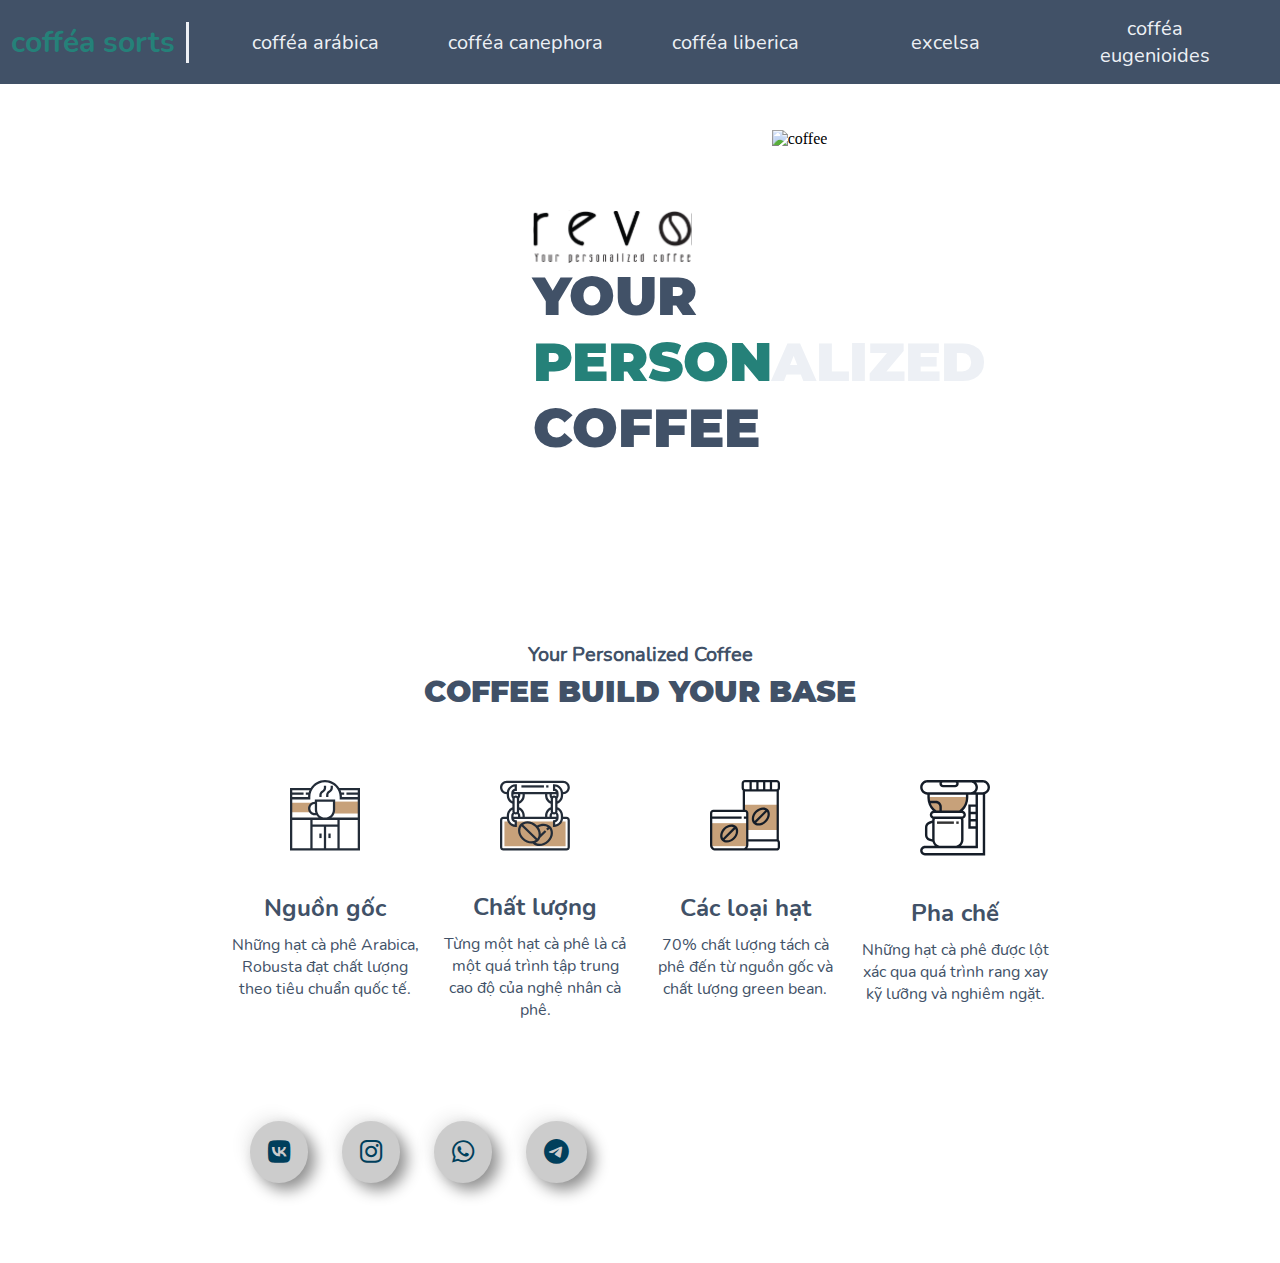
==== index.html @ 63c07d0e "1" ====
<!DOCTYPE html>
<html lang="en">
  <head>
    <meta charset="UTF-8" />
    <meta http-equiv="X-UA-Compatible" content="IE=edge" />
    <meta name="viewport" content="width=device-width, initial-scale=1, maximum-scale=1,user-scalable=0" />
    <link rel="stylesheet" href="./fonts/icon-fonts/all.css" />
    <link rel="stylesheet" href="./style.css" />

    <title>Cofee shop</title>
  </head>
  <body>
    <header>
      <div class="header">
        <h2 class="header-title">cofféa sorts</h2>
        <ul class="header__menu">
          <li class="header__menu-list">cofféa arábica</li>
          <li class="header__menu-list">cofféa canephora</li>
          <li class="header__menu-list">cofféa liberica</li>
          <li class="header__menu-list">excelsa</li>
          <li class="header__menu-list">cofféa eugenioides</li>
        </ul>
      </div>
    </header>
    <div class="bgr-img">
      <div class="block">
        <section class="section-heder">
          <div class="decoration-title">
            <img calss="decoration-title__logo" src="./src/image/revo_logo.svg" alt="Логотип" />
            <div class="decoration-title__text">
              <span class="decoration-title__text-blue">YOUR</span>
              <span class="decoration-title__text-brown">PERSON<span class="decoration-text">ALIZED</span></span>
              <span class="decoration-title__text-blue">COFFEE</span>
            </div>
          </div>
          <div class="wrap">
            <div class="decoration-image">
              <img class="decoration-image-u" src="./src/image/coffee.jpg" alt="coffee" />
            </div>
          </div>
        </section>
        <main>
          <h3>Your Personalized Coffee</h3>
          <h1>COFFEE BUILD YOUR BASE</h1>
          <section class="info-content">
            <div class="info-content__card">
              <img class="info-content__img" src="./src/image/IC1.svg" alt="" />
              <h4 class="info-content__title">Nguồn gốc</h4>
              <p class="info-content__title-text">Những hạt cà phê Arabica, Robusta đạt chất lượng theo tiêu chuẩn quốc tế.</p>
            </div>
            <div class="info-content__card">
              <img class="info-content__img" src="./src/image/IC2.svg" alt="" />
              <h4 class="info-content__title">Chất lượng</h4>
              <p class="info-content__title-text">Từng một hạt cà phê là cả một quá trình tập trung cao độ của nghệ nhân cà phê.</p>
            </div>
            <div class="info-content__card">
              <img class="info-content__img" src="./src/image/IC3.svg" alt="" />
              <h4 class="info-content__title">Các loại hạt</h4>
              <p class="info-content__title-text">70% chất lượng tách cà phê đến từ nguồn gốc và chất lượng green bean.</p>
            </div>
            <div class="info-content__card">
              <img class="info-content__img" src="./src/image/IC4.svg" alt="" />
              <h4 class="info-content__title">Pha chế</h4>
              <p class="info-content__title-text">Những hạt cà phê được lột xác qua quá trình rang xay kỹ lưỡng và nghiêm ngặt.</p>
            </div>
          </section>
        </main>
        <footer>
          <div class="icons">
            <a onclick="openUrl('https://www.vk.com')"><i class="fab fa-vk"></i></a>
            <a onclick="openUrl('https://www.instagram.com')"><i class="fab fa-instagram"></i></a>
            <a onclick="openUrl('https://www.whatsapp.com')"><i class="fab fa-whatsapp"></i></a>
            <a onclick="openUrl('https://t.me')"><i class="fab fa-telegram-plane"></i></a>
          </div>
        </footer>
        <script src="./main.js"></script>
      </div>
    </div>
  </body>
</html>
---- style.css ----
@font-face {
  font-family: "Font-Awesome";
  src: url(./fonts/icon-fonts/fa-brands-400.ttf);
}

@font-face {
  font-family: "Font-Awesome";
  src: url(./fonts/icon-fonts/fa-brands-400.woff2);
}

@font-face {
  font-family: "Montserrat-Bold";
  src: url(./fonts/Montserrat-Bold.woff) format("woff");
  font-weight: bold;
  font-style: bold;
}

@font-face {
  font-family: "Montserrat-Black";
  src: url(./fonts/Montserrat-Black.woff) format("woff");
  font-weight: bold;
  font-style: bold;
}

@font-face {
  font-family: "Nunito-Bold";
  src: url(./fonts/Nunito-Bold.woff) format("woff");
  font-weight: bold;
  font-style: bold;
}

@font-face {
  font-family: "Nunito-Regular";
  src: url(./fonts/Nunito-Regular.woff) format("woff");
  font-weight: normal;
  font-style: normal;
}

@font-face {
  font-family: "Nunito-LightItalic";
  src: url(./fonts/Nunito-LightItalic.woff) format("woff");
  font-weight: normal;
  font-style: italic;
}

@font-face {
  font-family: "Nunito-SemiBold";
  src: url(./fonts/Nunito-SemiBold.woff) format("woff");
  font-weight: bold;
  font-style: bold;
}

body {
  box-sizing: border-box;
  padding: 0;
  margin: 0;
  display: flex;
  flex-direction: column;
  background-color: #ffffff;
}

.section-heder {
  display: flex;
  justify-content: center;
}

.wrap {
  display: flex;
  flex-direction: row-reverse;
  align-items: flex-start;
}

header {
  /* min-width: 260px; */
  /* min-height: 100vh; */
  background-color: #415167;
  /* display: flex; */
  /* justify-content: flex-start; */
  align-items: center;
  /* padding-left: 40px; */
  /* position: fixed; */
  /* opacity: 0.4; */
  position: fixed;
  z-index: 11;
  min-width: 100%;
}

.header {
  display: flex;
  justify-content: space-between;
  align-items: center;
  padding: 0 20px 0 0;
}

.header-title {
  font-family: "Nunito-Bold";
  font-size: 30px;
  color: #258179;
  max-width: 190px;
  margin: 0;
  padding: 0 11px 0 11px;
  border-right: 3px solid #edf0f5;
}

.header__menu {
  margin: 0;
  padding: 0;
  display: flex;
  /* flex-direction: column; */
  justify-content: space-around;
  align-items: center;
  flex-grow: 0.7;
}

.header__menu-list {
  font-family: "Nunito-Regular";
  font-size: 20px;
  color: #edf0f5;
  list-style: none;
  padding: 15px 15px;
  cursor: pointer;
  transition-duration: 0.7s;
  width: 170px;
  text-align: center;

  /* min-width: 70px; */
}

.header__menu-list:hover {
  color: #258179;
  transition-duration: 0.7s;
}

.decoration-image {
  display: flex;
  justify-content: flex-end;
  align-items: flex-start;
  /* margin-right: 300px; */
}

.decoration-image-u {
  max-width: 100%;
  max-height: 90%;
  z-index: 1;
}

.decoration-title {
  font-family: "Montserrat-Black";
  font-size: 54px;
  padding: 80px;
  display: flex;
  flex-direction: column;
  justify-content: space-between;
  z-index: 10;
}

.decoration-title__text {
  display: flex;
  flex-direction: column;
  width: 1px;
  padding-right: 158px;
}

.decoration-title__text-blue {
  z-index: 10;
  color: #415167;
}

.decoration-title__text-brown {
  color: #258179;
  z-index: 10;
}

.decoration-text {
  color: #edf0f5;
}

/* main {
  margin-right: 300px;
} */

h3 {
  font-family: "Nunito-Regular";
  font-size: 20px;
  color: #415167;
  margin: 100px 0 0 0;
  text-align: center;
}

h1 {
  font-family: "Montserrat-Black";
  font-size: 30px;
  color: #415167;
  margin: 5px 0;
  text-align: center;
}

.info-content {
  display: flex;
  justify-content: space-evenly;
  margin-top: 70px;
}

.info-content__card {
  display: flex;
  flex-direction: column;
  align-items: center;
}

.info-content__img {
  max-width: 70px;
}

.info-content__title {
  font-family: "Nunito-Bold";
  font-size: 24px;
  padding: 40px 10px 10px 10px;
  margin: 0;
  color: #415167;
}

.info-content__title-text {
  font-family: "Nunito-Regular";
  font-size: 16px;
  text-align: center;
  max-width: 220px;
  padding: 0 10px;
  margin: 0;
  color: #415167;
}

/* .swiper {
  z-index: -1;
  position: fixed;
  max-width: 87%;
  min-height: 100vh;
  /* background-repeat: repeat-y; */
/* } */

.bgr-img {
  background-image: url("./src/image/coffee-beans-on-dark-background-top-view-coffee-concept.jpg");
  background-position: 0 0;
  background-size: cover;
  background-attachment: fixed;
  min-width: 90%;
  min-height: 100vh;
  display: flex;
  justify-content: center;
  padding: 40px;
  /* background: url("./src/image/coffee-beans-on-dark-background-top-view-coffee-concept.jpg") 0 0 / cover repeat fixet; */
}

.block {
  max-width: 70%;
  background-color: rgba(255, 255, 255, 0.744);
  display: flex;
  flex-direction: column;
  padding: 40px;
  margin-top: 50px;
}

footer {
  box-sizing: border-box;
}

.icons {
  margin-top: 100px;
  /* margin-bottom: 40px; */
}
::selection {
  background: #a1a1a1;
}
a:hover {
  cursor: pointer;
}

.icons i {
  font-family: "Font-Awesome";
  margin-left: 30px;
  font-size: 1.6em;
  transition: 0.3s;
  padding: 18px;
  color: #003f5c;

  border-radius: 50%;
  background: #cccccc;
  box-shadow: 7px 7px 15px #8f8f8f, -7px -7px 15px #f2f2f2;
}

.icons i:hover {
  color: #001f2e;
  font-size: 1.55em;
  /* background: #cccccc; */
  border-radius: 50%;
  box-shadow: -7px -7px 15px #8f8f8f, 7px 7px 15px #f2f2f2;
}

.icons .fa-vk:hover {
  background: radial-gradient(circle at 30% 107%, #5181b8 30%, #2a5885 65%, #edeef0 30%, #f7f8fa 40%);
  -webkit-background-clip: text;
  background-clip: text;
  -webkit-text-fill-color: transparent;
}

.icons .fa-instagram:hover {
  background: radial-gradient(circle at 30% 107%, #fdf497 0%, #fdf497 5%, #fd5949 45%, #d6249f 60%, #285aeb 90%);
  -webkit-background-clip: text;
  background-clip: text;
  -webkit-text-fill-color: transparent;
}

.icons .fa-whatsapp:hover {
  background: radial-gradient(circle at 30% 107%, #128c7e 10%, #075e54 15%, #189e4a 45%, #19a86c 60%, #28eb80 90%);
  -webkit-background-clip: text;
  background-clip: text;
  -webkit-text-fill-color: transparent;
}

.icons .fa-telegram-plane:hover {
  background: radial-gradient(circle at 30% 107%, #3f89de 30%, #2a5885 65%, #b2c8f5 30%, #4980ec 40%);
  -webkit-background-clip: text;
  background-clip: text;
  -webkit-text-fill-color: transparent;
}
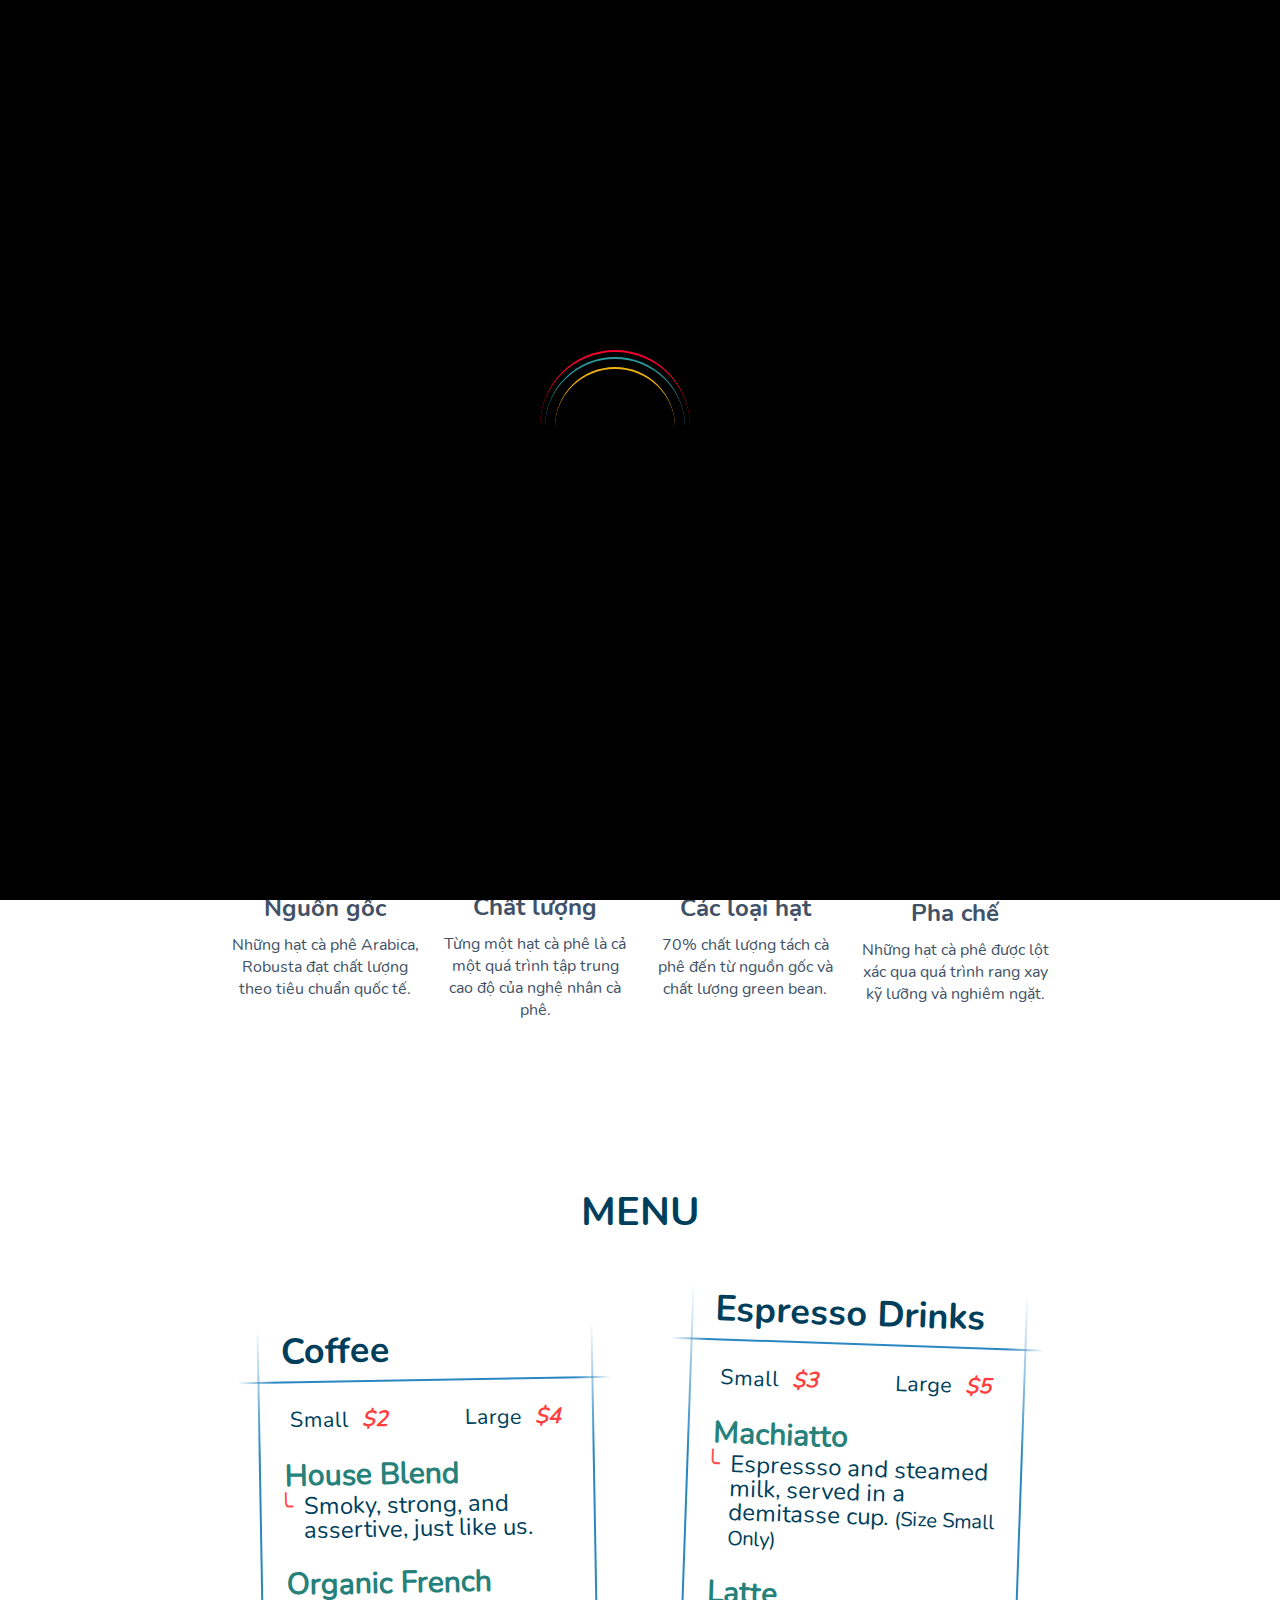
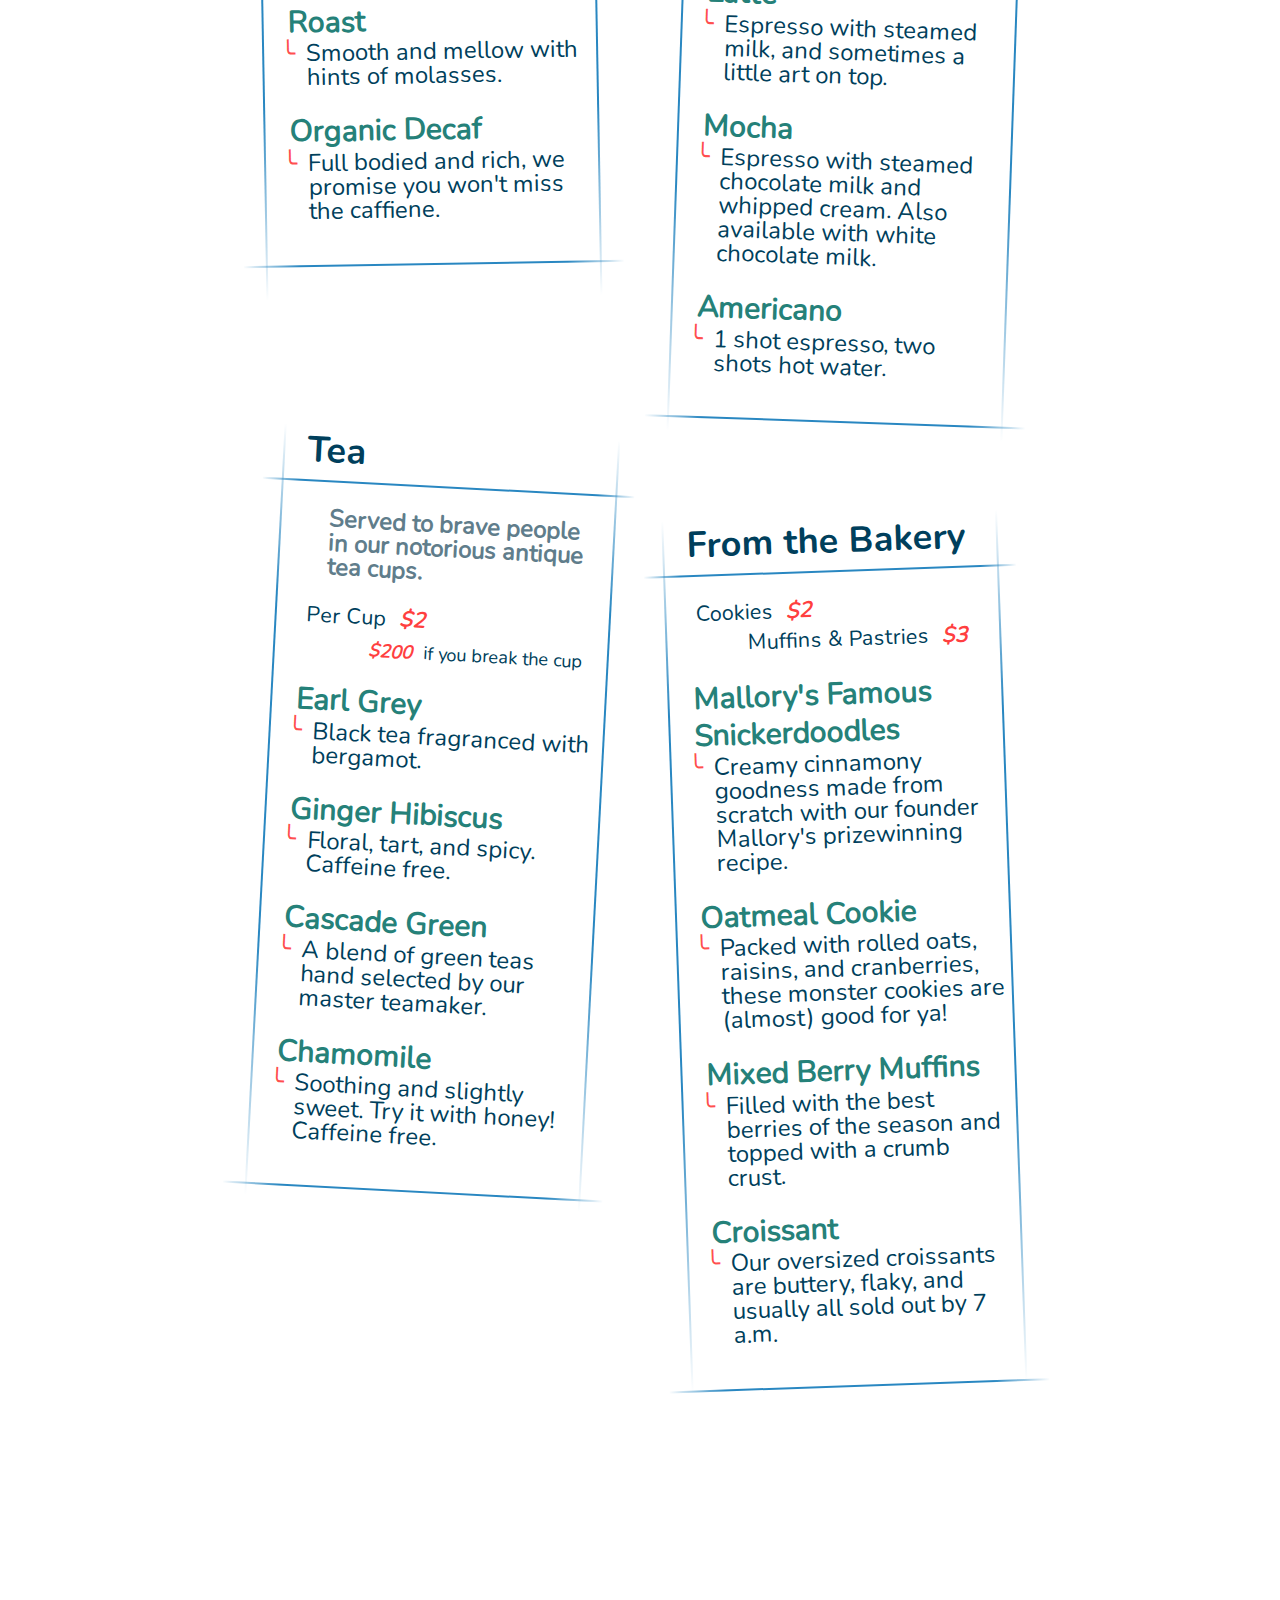
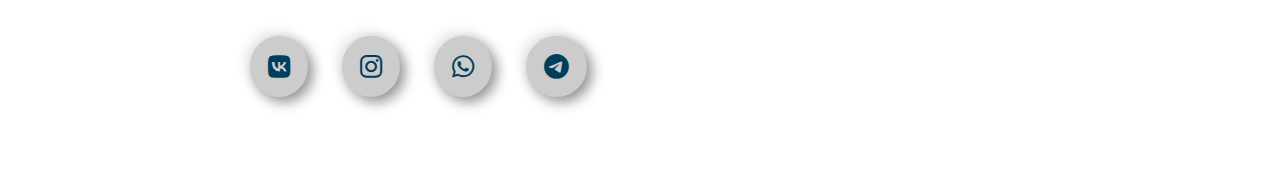
==== commit fc2dca51: "5" ====
--- a/index.html
+++ b/index.html
@@ -10,6 +10,10 @@
     <title>Cofee shop</title>
   </head>
   <body>
+    <div class="preloader-wrapper">
+      <div class="preloader"></div>
+    </div>
+
     <header>
       <div class="header">
         <h2 class="header-title">cofféa sorts</h2>
@@ -65,16 +69,118 @@
             </div>
           </section>
         </main>
-        <footer>
-          <div class="icons">
-            <a onclick="openUrl('https://www.vk.com')"><i class="fab fa-vk"></i></a>
-            <a onclick="openUrl('https://www.instagram.com')"><i class="fab fa-instagram"></i></a>
-            <a onclick="openUrl('https://www.whatsapp.com')"><i class="fab fa-whatsapp"></i></a>
-            <a onclick="openUrl('https://t.me')"><i class="fab fa-telegram-plane"></i></a>
-          </div>
-        </footer>
-        <script src="./main.js"></script>
       </div>
+      <div class="block">
+      <h2 class="menu">MENU</h2>
+
+      <ul class="boxes">
+        <li class="box">
+          <h2 class="box-title">Coffee</h2>
+          <p class="prices">
+            <span>Small<em>$2</em></span> <span>Large<em>$4</em></span>
+          </p>
+          <dl>
+            <dt>House Blend</dt>
+            <dd class="description">
+              <p>Smoky, strong, and assertive, just like us.</p>
+            </dd>
+            <dt>Organic French Roast</dt>
+            <dd class="description">
+              <p>Smooth and mellow with hints of molasses.</p>
+            </dd>
+            <dt>Organic Decaf</dt>
+            <dd class="description">
+              <p>Full bodied and rich, we promise you won't miss the caffiene.</p>
+            </dd>
+          </dl>
+        </li>
+
+        <li class="box">
+          <h2 class="box-title">Espresso Drinks</h2>
+          <p class="prices">
+            <span>Small<em>$3</em></span> <span>Large<em>$5</em></span>
+          </p>
+          <dl>
+            <dt>Machiatto</dt>
+            <dd class="description">
+              <p>Espressso and steamed milk, served in a demitasse cup. <span class="note">(Size Small Only)</span></p>
+            </dd>
+            <dt>Latte</dt>
+            <dd class="description">
+              <p>Espresso with steamed milk, and sometimes a little art on top.</p>
+            </dd>
+            <dt>Mocha</dt>
+            <dd class="description">
+              <p>Espresso with steamed chocolate milk and whipped cream. Also available with white chocolate milk.</p>
+            </dd>
+            <dt>Americano</dt>
+            <dd class="description">
+              <p>1 shot espresso, two shots hot water.</p>
+            </dd>
+          </dl>
+        </li>
+
+        <li class="box">
+          <h2 class="box-title">Tea</h2>
+          <p class="tip">Served to brave people in our notorious antique tea cups.</p>
+          <p class="prices">
+            <span>Per Cup<em>$2</em></span> <span class="note"><em>$200</em>if you break the cup</span>
+          </p>
+          <dl>
+            <dt>Earl Grey</dt>
+            <dd class="description">
+              <p>Black tea fragranced with bergamot.</p>
+            </dd>
+            <dt>Ginger Hibiscus</dt>
+            <dd class="description">
+              <p>Floral, tart, and spicy. Caffeine free.</p>
+            </dd>
+            <dt>Cascade Green</dt>
+            <dd class="description">
+              <p>A blend of green teas hand selected by our master teamaker.</p>
+            </dd>
+            <dt>Chamomile</dt>
+            <dd class="description">
+              <p>Soothing and slightly sweet. Try it with honey! Caffeine free.</p>
+            </dd>
+          </dl>
+        </li>
+
+        <li class="box">
+          <h2 class="box-title">From the Bakery</h2>
+          <p class="prices">
+            <span>Cookies<em>$2</em></span> <span>Muffins &amp; Pastries<em>$3</em></span>
+          </p>
+          <dl>
+            <dt>Mallory's Famous Snickerdoodles</dt>
+            <dd class="description">
+              <p>Creamy cinnamony goodness made from scratch with our founder Mallory's prizewinning recipe.</p>
+            </dd>
+            <dt>Oatmeal Cookie</dt>
+            <dd class="description">
+              <p>Packed with rolled oats, raisins, and cranberries, these monster cookies are (almost) good for ya!</p>
+            </dd>
+            <dt>Mixed Berry Muffins</dt>
+            <dd class="description">
+              <p>Filled with the best berries of the season and topped with a crumb crust.</p>
+            </dd>
+            <dt>Croissant</dt>
+            <dd class="description">
+              <p>Our oversized croissants are buttery, flaky, and usually all sold out by 7 a.m.</p>
+            </dd>
+          </dl>
+        </li>
+      </ul>
+      <footer>
+        <div class="icons">
+          <a onclick="openUrl('https://www.vk.com')"><i class="fab fa-vk"></i></a>
+          <a onclick="openUrl('https://www.instagram.com')"><i class="fab fa-instagram"></i></a>
+          <a onclick="openUrl('https://www.whatsapp.com')"><i class="fab fa-whatsapp"></i></a>
+          <a onclick="openUrl('https://t.me')"><i class="fab fa-telegram-plane"></i></a>
+        </div>
+      </footer>
+      </div
     </div>
+    <script src="./main.js"></script>
   </body>
 </html>
--- a/style.css
+++ b/style.css
@@ -57,6 +57,101 @@
   display: flex;
   flex-direction: column;
   background-color: #ffffff;
+}
+
+.preloader-wrapper {
+  position: fixed;
+  top: 0;
+  left: 0;
+  width: 100%;
+  height: 100%;
+  z-index: 1000;
+  background-color: black;
+}
+
+.preloader {
+  display: block;
+  position: relative;
+  left: 50%;
+  top: 50%;
+  width: 150px;
+  height: 150px;
+  margin: -100px 0 0 -100px;
+  /* border-top: 3px solid #3498db; */
+  border-top: 2px solid #f9002f;
+
+  border-radius: 50%;
+
+  -webkit-animation: spin 3.5s linear infinite; /* Chrome, Opera 15+, Safari 5+ */
+  animation: spin 3.5s linear infinite; /* Chrome, Firefox 16+, IE 10+, Opera */
+}
+
+.preloader:before {
+  content: "";
+  position: absolute;
+  top: 5px;
+  left: 5px;
+  bottom: 5px;
+  right: 5px;
+  /* border-top: 3px solid #e74c3c; */
+  border-top: 2px solid #2a9a9f;
+
+  border-radius: 50%;
+
+  -webkit-animation: spin 2.5s linear infinite; /* Chrome, Opera 15+, Safari 5+ */
+  animation: spin 2.5s linear infinite; /* Chrome, Firefox 16+, IE 10+, Opera */
+}
+
+.preloader:after {
+  content: "";
+  position: absolute;
+  top: 15px;
+  left: 15px;
+  bottom: 15px;
+  right: 15px;
+  /* border-top: 3px solid #f9c922; */
+  border-top: 2px solid #f1b211;
+
+  border-radius: 50%;
+
+  -webkit-animation: spin 1.5s linear infinite; /* Chrome, Opera 15+, Safari 5+ */
+  animation: spin 1.5s linear infinite; /* Chrome, Firefox 16+, IE 10+, Opera */
+}
+
+@-webkit-keyframes spin {
+  0% {
+    -webkit-transform: rotate(0deg); /* Chrome, Opera 15+, Safari 3.1+ */
+    -ms-transform: rotate(0deg); /* IE 9 */
+    transform: rotate(0deg); /* Firefox 16+, IE 10+, Opera */
+  }
+  100% {
+    -webkit-transform: rotate(360deg); /* Chrome, Opera 15+, Safari 3.1+ */
+    -ms-transform: rotate(360deg); /* IE 9 */
+    transform: rotate(360deg); /* Firefox 16+, IE 10+, Opera */
+  }
+}
+@keyframes spin {
+  0% {
+    -webkit-transform: rotate(0deg); /* Chrome, Opera 15+, Safari 3.1+ */
+    -ms-transform: rotate(0deg); /* IE 9 */
+    transform: rotate(0deg); /* Firefox 16+, IE 10+, Opera */
+  }
+  100% {
+    -webkit-transform: rotate(360deg); /* Chrome, Opera 15+, Safari 3.1+ */
+    -ms-transform: rotate(360deg); /* IE 9 */
+    transform: rotate(360deg); /* Firefox 16+, IE 10+, Opera */
+  }
+}
+
+.hiden {
+  transition: 1s;
+  opacity: 0;
+}
+
+.scale {
+  scale: 5;
+  border-top: 1px solid #f9002f;
+  transition: 1s;
 }
 
 .section-heder {
@@ -245,9 +340,9 @@
   min-width: 90%;
   min-height: 100vh;
   display: flex;
-  justify-content: center;
+  flex-direction: column;
+  align-items: center;
   padding: 40px;
-  /* background: url("./src/image/coffee-beans-on-dark-background-top-view-coffee-concept.jpg") 0 0 / cover repeat fixet; */
 }
 
 .block {
@@ -284,15 +379,14 @@
 
   border-radius: 50%;
   background: #cccccc;
-  box-shadow: 7px 7px 15px #8f8f8f, -7px -7px 15px #f2f2f2;
+  box-shadow: 5px 5px 13px #8f8f8f, -5px -5px 13px #ebebeb;
 }
 
 .icons i:hover {
-  color: #001f2e;
-  font-size: 1.55em;
-  /* background: #cccccc; */
+  color: #000203;
+  font-size: 1.6em;
   border-radius: 50%;
-  box-shadow: -7px -7px 15px #8f8f8f, 7px 7px 15px #f2f2f2;
+  box-shadow: -5px -5px 13px #8f8f8f, 5px 5px 13px #ebebeb;
 }
 
 .icons .fa-vk:hover {
@@ -322,3 +416,182 @@
   background-clip: text;
   -webkit-text-fill-color: transparent;
 }
+
+.menu {
+  text-align: center;
+  font-family: "Nunito-Bold";
+  font-size: 40px;
+  color: #003f5c;
+}
+
+.box-title {
+  font-family: "Nunito-Bold";
+
+  color: #003f5c;
+  font-weight: normal;
+  margin: 0 0 0 -1.25em;
+  padding: 0 0.5em 0.15em 1.2em;
+  border-bottom: 2px solid rgb(41, 135, 193);
+  border-image-slice: 1;
+  border-image-source: linear-gradient(90deg, transparent, rgb(41, 135, 193) 10%, rgb(41, 135, 193) 90%, #ff000000);
+  width: calc(100% + 0.75em);
+}
+
+/* h2:before {
+  font-family: "Nunito-Bold";
+
+  content: "\2605";
+  margin: 0 0.25em 0 -1.1em;
+} */
+
+ul.boxes {
+  font-family: "Nunito-Regular";
+  margin: 0;
+  padding: 0;
+  list-style: none;
+}
+
+li.box {
+  width: 40%;
+  margin: 2% 4% 2% 5%;
+  display: inline-table;
+  box-sizing: border-box;
+  padding-left: 1em;
+  color: #fff;
+  font-size: 1.5em;
+  border-left: 2px solid rgb(41, 135, 193);
+  border-image-slice: 1;
+  border-right: 2px solid rgb(41, 135, 193);
+  border-image-source: linear-gradient(180deg, transparent, rgb(41, 135, 193) 20%, rgb(41, 135, 193) 60%, #ffffff00 90%);
+  padding-right: 1em;
+  padding-bottom: 4em;
+}
+
+li.box:after {
+  content: "";
+  float: left;
+  width: calc(100% + 4em);
+  border-bottom: 2px solid rgb(41, 135, 193);
+  border-image-slice: 1;
+  border-image-source: linear-gradient(90deg, transparent, rgb(41, 135, 193) 15%, rgb(41, 135, 193) 85%, #ffffff00);
+  margin-left: -2em;
+  height: 0.75em;
+}
+
+li.box:nth-child(1) {
+  transform: rotate(-1deg);
+  top: 1.5em;
+  position: relative;
+}
+
+li.box:nth-child(2) {
+  transform: rotate(2deg);
+}
+
+li.box:nth-child(3) {
+  transform: rotate(3deg);
+  top: -5em;
+  position: relative;
+}
+
+li.box:nth-child(4) {
+  transform: rotate(-2deg);
+  position: relative;
+  top: -1.5em;
+}
+
+dt {
+  font-weight: bold;
+  color: #258179;
+  float: left;
+  width: 100%;
+  font-size: 1.25em;
+  line-height: 1.25em;
+}
+
+dd.description {
+  margin: 0 0 1em 0.25em;
+  float: left;
+  width: 100%;
+  color: #003f5c;
+  line-height: 1em;
+  padding-left: 0.5em;
+}
+
+dd.description p {
+  margin: 0;
+}
+
+dd.description:before {
+  color: #ff0000b6;
+  float: left;
+  margin-right: 0.25em;
+  margin-left: -1.05em;
+  content: "\2570";
+}
+
+p.prices {
+  float: left;
+  width: 100%;
+  font-size: 0.9em;
+}
+
+p.prices span {
+  display: block;
+  text-align: right;
+  color: #003f5c;
+  float: left;
+  padding-left: 0.25em;
+}
+
+p.prices span + span {
+  float: right;
+}
+
+p.prices span em {
+  padding: 0 0.35em;
+  color: #ff0000c1;
+  font-weight: bold;
+
+  margin-left: 0.25em;
+}
+
+span.note {
+  font-size: 0.85em;
+  padding-top: 0.25em;
+}
+
+span.note em {
+  margin-right: 0.25em;
+}
+
+p.tip {
+  color: #607d8b;
+  font-weight: bold;
+  line-height: 1em;
+  padding-left: 1em;
+  margin-bottom: 0;
+}
+*/ p.tip:before {
+  content: "\22C6";
+  color: #607d8b;
+  float: left;
+  margin-right: 0.25em;
+  margin-left: -0.75em;
+}
+
+@media only screen and (max-width: 980px) {
+  li.box {
+    width: 92%;
+  }
+
+  li.box:nth-child(3) {
+    transform: rotate(-3deg);
+    top: 0;
+  }
+
+  li.box:nth-child(4) {
+    transform: rotate(2deg);
+    top: 0;
+  }
+}
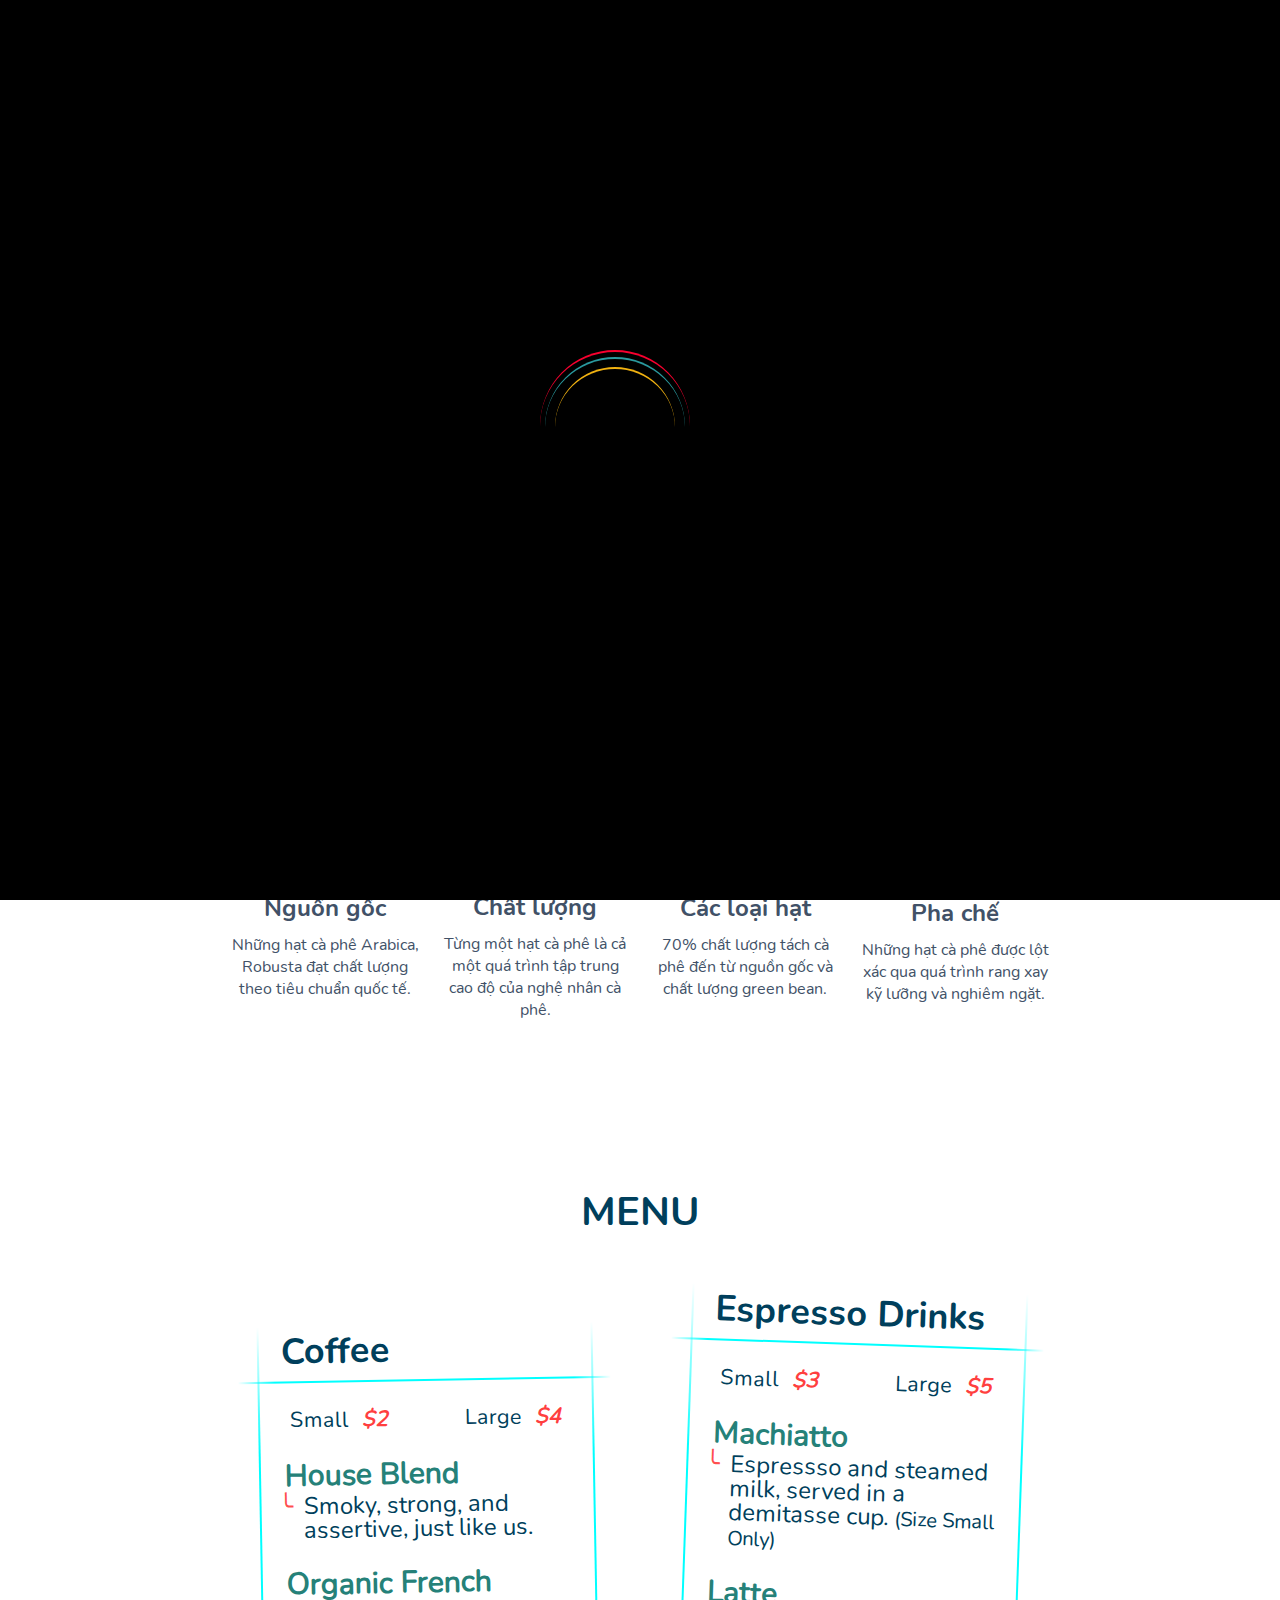
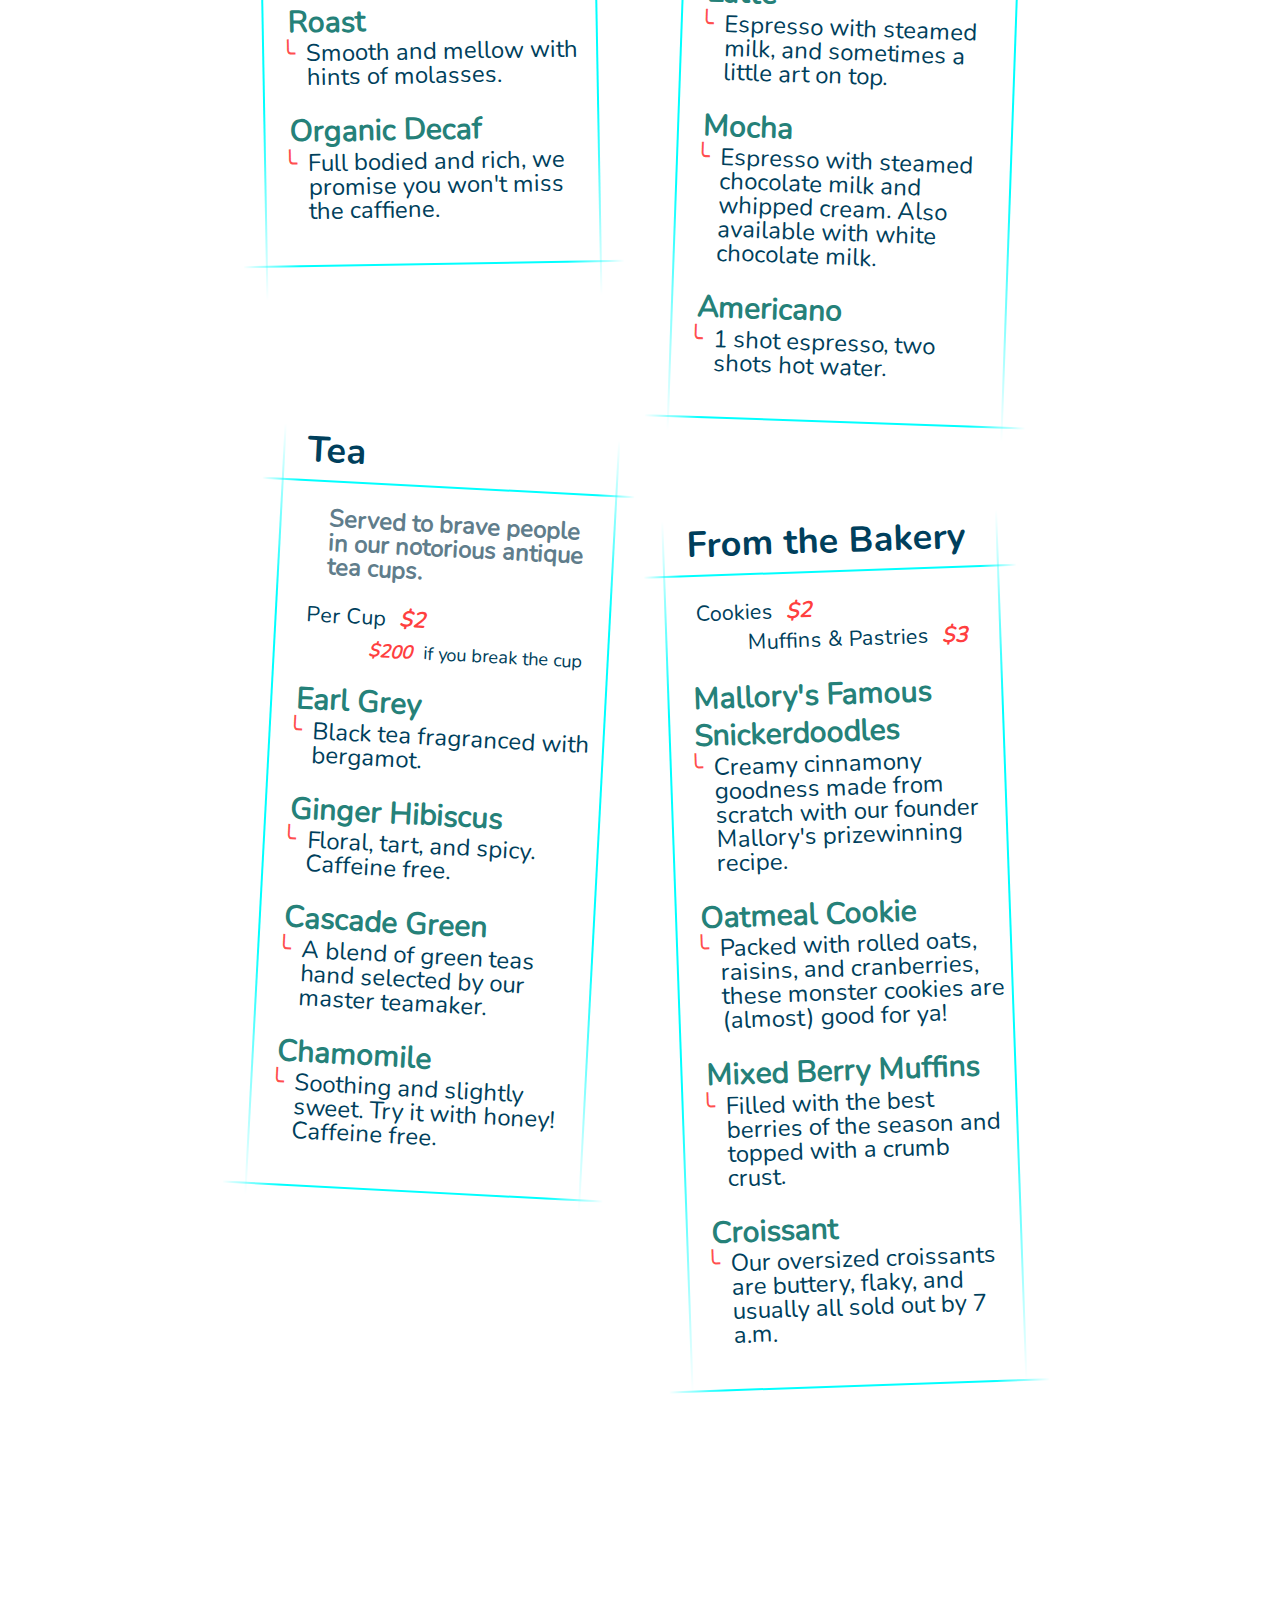
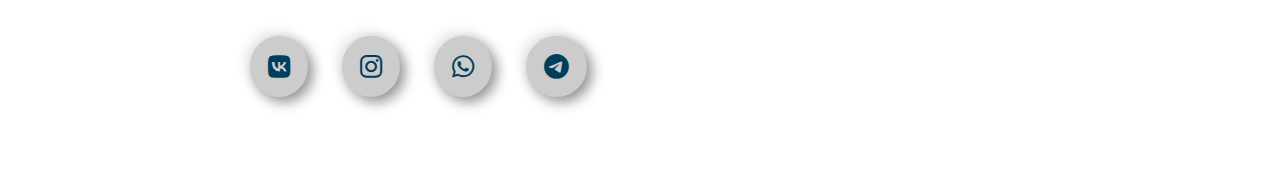
==== commit d6dfd481: "6" ====
--- a/index.html
+++ b/index.html
@@ -71,115 +71,114 @@
         </main>
       </div>
       <div class="block">
-      <h2 class="menu">MENU</h2>
+        <h2 class="menu">MENU</h2>
+        <ul class="boxes">
+          <li class="box">
+            <h2 class="box-title">Coffee</h2>
+            <p class="prices">
+              <span>Small<em>$2</em></span> <span>Large<em>$4</em></span>
+            </p>
+            <dl>
+              <dt>House Blend</dt>
+              <dd class="description">
+                <p>Smoky, strong, and assertive, just like us.</p>
+              </dd>
+              <dt>Organic French Roast</dt>
+              <dd class="description">
+                <p>Smooth and mellow with hints of molasses.</p>
+              </dd>
+              <dt>Organic Decaf</dt>
+              <dd class="description">
+                <p>Full bodied and rich, we promise you won't miss the caffiene.</p>
+              </dd>
+            </dl>
+          </li>
 
-      <ul class="boxes">
-        <li class="box">
-          <h2 class="box-title">Coffee</h2>
-          <p class="prices">
-            <span>Small<em>$2</em></span> <span>Large<em>$4</em></span>
-          </p>
-          <dl>
-            <dt>House Blend</dt>
-            <dd class="description">
-              <p>Smoky, strong, and assertive, just like us.</p>
-            </dd>
-            <dt>Organic French Roast</dt>
-            <dd class="description">
-              <p>Smooth and mellow with hints of molasses.</p>
-            </dd>
-            <dt>Organic Decaf</dt>
-            <dd class="description">
-              <p>Full bodied and rich, we promise you won't miss the caffiene.</p>
-            </dd>
-          </dl>
-        </li>
+          <li class="box">
+            <h2 class="box-title">Espresso Drinks</h2>
+            <p class="prices">
+              <span>Small<em>$3</em></span> <span>Large<em>$5</em></span>
+            </p>
+            <dl>
+              <dt>Machiatto</dt>
+              <dd class="description">
+                <p>Espressso and steamed milk, served in a demitasse cup. <span class="note">(Size Small Only)</span></p>
+              </dd>
+              <dt>Latte</dt>
+              <dd class="description">
+                <p>Espresso with steamed milk, and sometimes a little art on top.</p>
+              </dd>
+              <dt>Mocha</dt>
+              <dd class="description">
+                <p>Espresso with steamed chocolate milk and whipped cream. Also available with white chocolate milk.</p>
+              </dd>
+              <dt>Americano</dt>
+              <dd class="description">
+                <p>1 shot espresso, two shots hot water.</p>
+              </dd>
+            </dl>
+          </li>
 
-        <li class="box">
-          <h2 class="box-title">Espresso Drinks</h2>
-          <p class="prices">
-            <span>Small<em>$3</em></span> <span>Large<em>$5</em></span>
-          </p>
-          <dl>
-            <dt>Machiatto</dt>
-            <dd class="description">
-              <p>Espressso and steamed milk, served in a demitasse cup. <span class="note">(Size Small Only)</span></p>
-            </dd>
-            <dt>Latte</dt>
-            <dd class="description">
-              <p>Espresso with steamed milk, and sometimes a little art on top.</p>
-            </dd>
-            <dt>Mocha</dt>
-            <dd class="description">
-              <p>Espresso with steamed chocolate milk and whipped cream. Also available with white chocolate milk.</p>
-            </dd>
-            <dt>Americano</dt>
-            <dd class="description">
-              <p>1 shot espresso, two shots hot water.</p>
-            </dd>
-          </dl>
-        </li>
+          <li class="box">
+            <h2 class="box-title">Tea</h2>
+            <p class="tip">Served to brave people in our notorious antique tea cups.</p>
+            <p class="prices">
+              <span>Per Cup<em>$2</em></span> <span class="note"><em>$200</em>if you break the cup</span>
+            </p>
+            <dl>
+              <dt>Earl Grey</dt>
+              <dd class="description">
+                <p>Black tea fragranced with bergamot.</p>
+              </dd>
+              <dt>Ginger Hibiscus</dt>
+              <dd class="description">
+                <p>Floral, tart, and spicy. Caffeine free.</p>
+              </dd>
+              <dt>Cascade Green</dt>
+              <dd class="description">
+                <p>A blend of green teas hand selected by our master teamaker.</p>
+              </dd>
+              <dt>Chamomile</dt>
+              <dd class="description">
+                <p>Soothing and slightly sweet. Try it with honey! Caffeine free.</p>
+              </dd>
+            </dl>
+          </li>
 
-        <li class="box">
-          <h2 class="box-title">Tea</h2>
-          <p class="tip">Served to brave people in our notorious antique tea cups.</p>
-          <p class="prices">
-            <span>Per Cup<em>$2</em></span> <span class="note"><em>$200</em>if you break the cup</span>
-          </p>
-          <dl>
-            <dt>Earl Grey</dt>
-            <dd class="description">
-              <p>Black tea fragranced with bergamot.</p>
-            </dd>
-            <dt>Ginger Hibiscus</dt>
-            <dd class="description">
-              <p>Floral, tart, and spicy. Caffeine free.</p>
-            </dd>
-            <dt>Cascade Green</dt>
-            <dd class="description">
-              <p>A blend of green teas hand selected by our master teamaker.</p>
-            </dd>
-            <dt>Chamomile</dt>
-            <dd class="description">
-              <p>Soothing and slightly sweet. Try it with honey! Caffeine free.</p>
-            </dd>
-          </dl>
-        </li>
-
-        <li class="box">
-          <h2 class="box-title">From the Bakery</h2>
-          <p class="prices">
-            <span>Cookies<em>$2</em></span> <span>Muffins &amp; Pastries<em>$3</em></span>
-          </p>
-          <dl>
-            <dt>Mallory's Famous Snickerdoodles</dt>
-            <dd class="description">
-              <p>Creamy cinnamony goodness made from scratch with our founder Mallory's prizewinning recipe.</p>
-            </dd>
-            <dt>Oatmeal Cookie</dt>
-            <dd class="description">
-              <p>Packed with rolled oats, raisins, and cranberries, these monster cookies are (almost) good for ya!</p>
-            </dd>
-            <dt>Mixed Berry Muffins</dt>
-            <dd class="description">
-              <p>Filled with the best berries of the season and topped with a crumb crust.</p>
-            </dd>
-            <dt>Croissant</dt>
-            <dd class="description">
-              <p>Our oversized croissants are buttery, flaky, and usually all sold out by 7 a.m.</p>
-            </dd>
-          </dl>
-        </li>
-      </ul>
-      <footer>
-        <div class="icons">
-          <a onclick="openUrl('https://www.vk.com')"><i class="fab fa-vk"></i></a>
-          <a onclick="openUrl('https://www.instagram.com')"><i class="fab fa-instagram"></i></a>
-          <a onclick="openUrl('https://www.whatsapp.com')"><i class="fab fa-whatsapp"></i></a>
-          <a onclick="openUrl('https://t.me')"><i class="fab fa-telegram-plane"></i></a>
-        </div>
-      </footer>
-      </div
+          <li class="box">
+            <h2 class="box-title">From the Bakery</h2>
+            <p class="prices">
+              <span>Cookies<em>$2</em></span> <span>Muffins &amp; Pastries<em>$3</em></span>
+            </p>
+            <dl>
+              <dt>Mallory's Famous Snickerdoodles</dt>
+              <dd class="description">
+                <p>Creamy cinnamony goodness made from scratch with our founder Mallory's prizewinning recipe.</p>
+              </dd>
+              <dt>Oatmeal Cookie</dt>
+              <dd class="description">
+                <p>Packed with rolled oats, raisins, and cranberries, these monster cookies are (almost) good for ya!</p>
+              </dd>
+              <dt>Mixed Berry Muffins</dt>
+              <dd class="description">
+                <p>Filled with the best berries of the season and topped with a crumb crust.</p>
+              </dd>
+              <dt>Croissant</dt>
+              <dd class="description">
+                <p>Our oversized croissants are buttery, flaky, and usually all sold out by 7 a.m.</p>
+              </dd>
+            </dl>
+          </li>
+        </ul>
+        <footer>
+          <div class="icons">
+            <a onclick="openUrl('https://www.vk.com')"><i class="fab fa-vk"></i></a>
+            <a onclick="openUrl('https://www.instagram.com')"><i class="fab fa-instagram"></i></a>
+            <a onclick="openUrl('https://www.whatsapp.com')"><i class="fab fa-whatsapp"></i></a>
+            <a onclick="openUrl('https://t.me')"><i class="fab fa-telegram-plane"></i></a>
+          </div>
+        </footer>
+      </div>
     </div>
     <script src="./main.js"></script>
   </body>
--- a/style.css
+++ b/style.css
@@ -433,7 +433,7 @@
   padding: 0 0.5em 0.15em 1.2em;
   border-bottom: 2px solid rgb(41, 135, 193);
   border-image-slice: 1;
-  border-image-source: linear-gradient(90deg, transparent, rgb(41, 135, 193) 10%, rgb(41, 135, 193) 90%, #ff000000);
+  border-image-source: linear-gradient(90deg, transparent, aqua 10%, aqua 90%, #ff000000);
   width: calc(100% + 0.75em);
 }
 
@@ -462,7 +462,7 @@
   border-left: 2px solid rgb(41, 135, 193);
   border-image-slice: 1;
   border-right: 2px solid rgb(41, 135, 193);
-  border-image-source: linear-gradient(180deg, transparent, rgb(41, 135, 193) 20%, rgb(41, 135, 193) 60%, #ffffff00 90%);
+  border-image-source: linear-gradient(180deg, transparent, aqua 20%, aqua 60%, #ffffff00 90%);
   padding-right: 1em;
   padding-bottom: 4em;
 }
@@ -473,7 +473,7 @@
   width: calc(100% + 4em);
   border-bottom: 2px solid rgb(41, 135, 193);
   border-image-slice: 1;
-  border-image-source: linear-gradient(90deg, transparent, rgb(41, 135, 193) 15%, rgb(41, 135, 193) 85%, #ffffff00);
+  border-image-source: linear-gradient(90deg, transparent, aqua 15%, aqua 85%, #ffffff00);
   margin-left: -2em;
   height: 0.75em;
 }
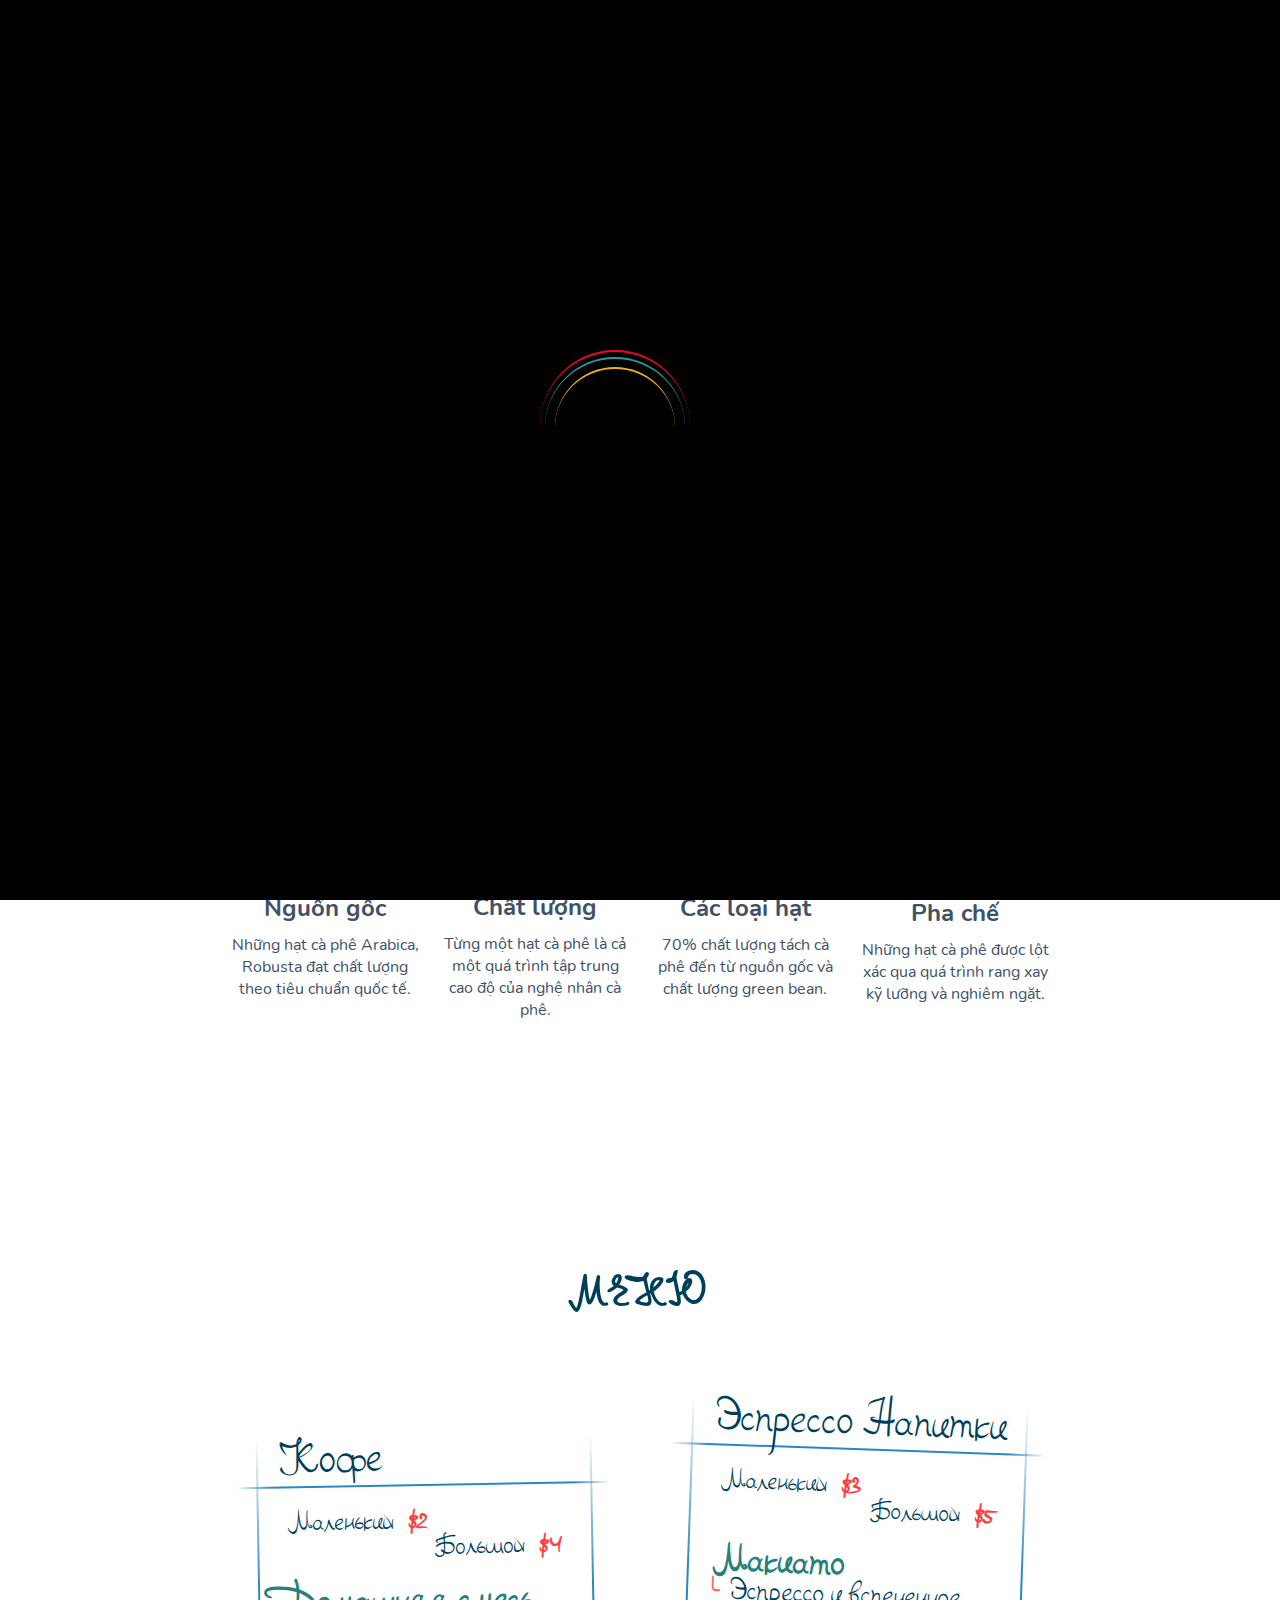
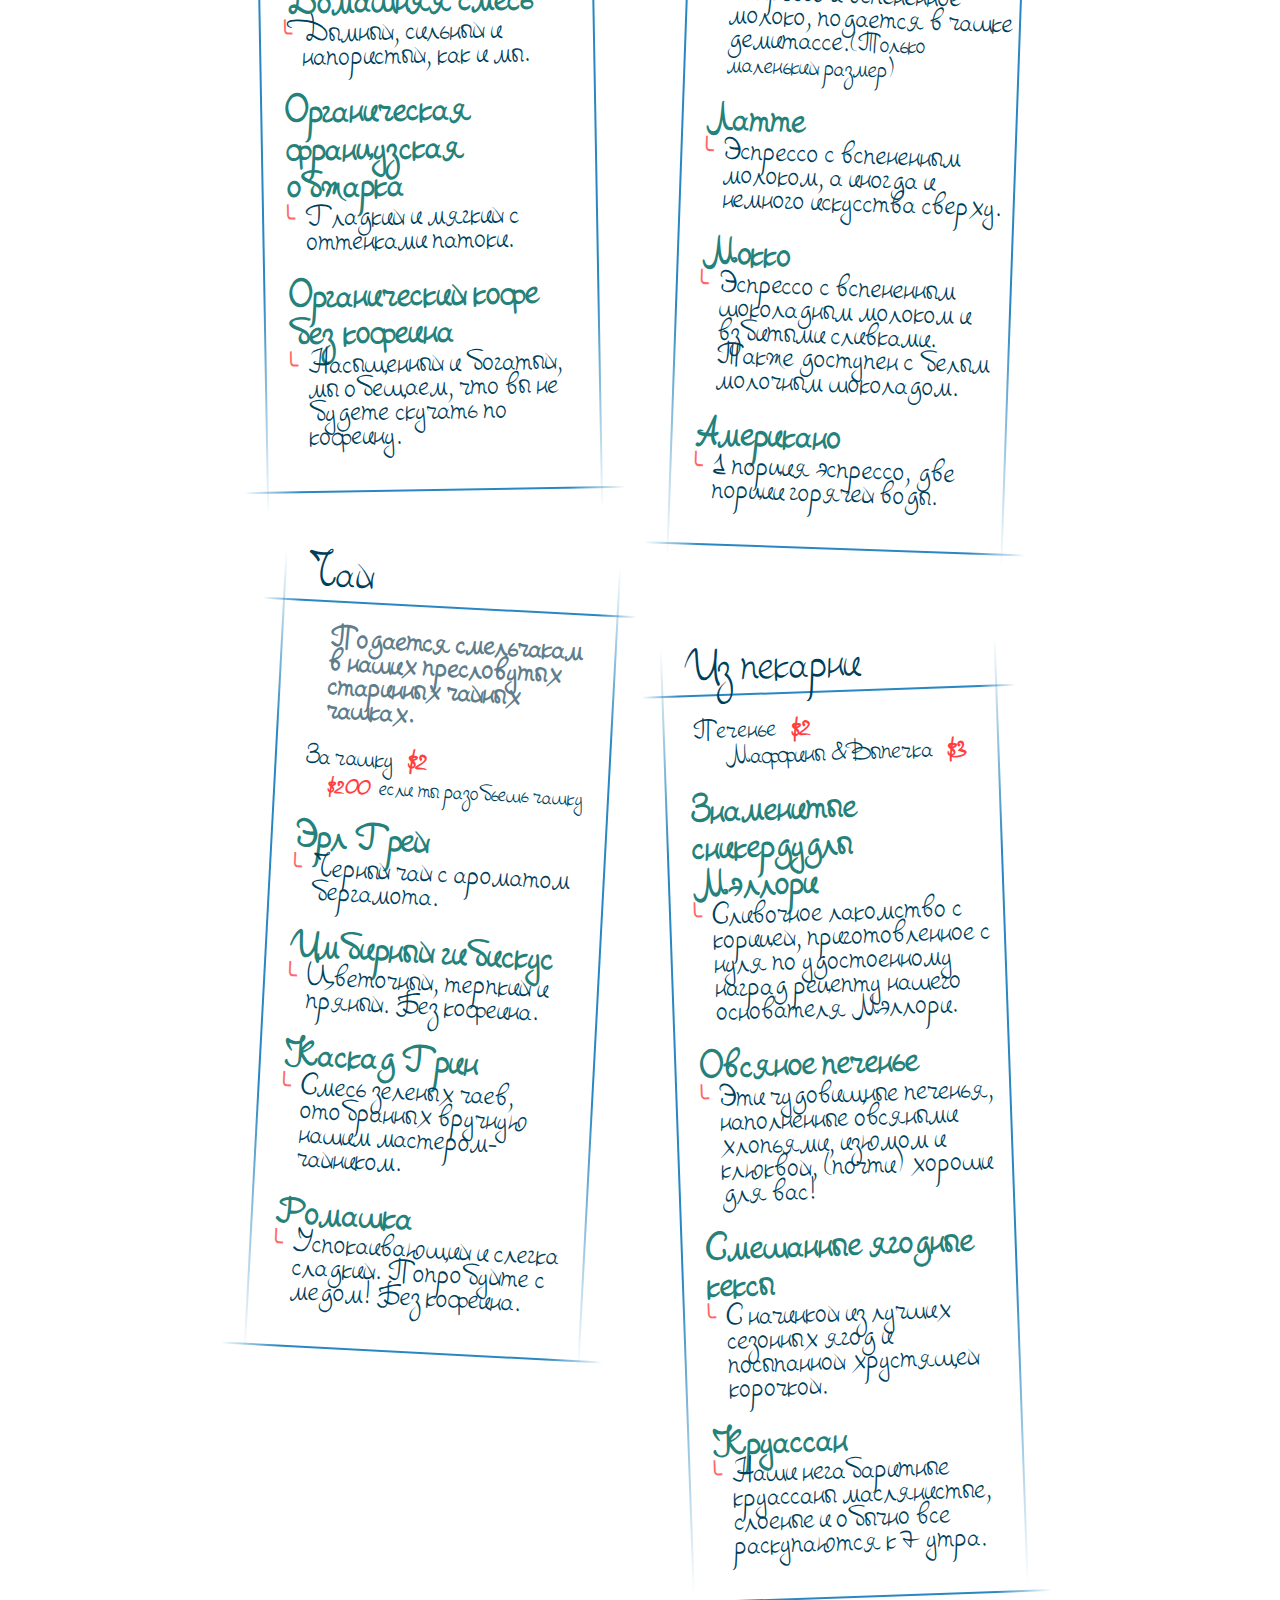
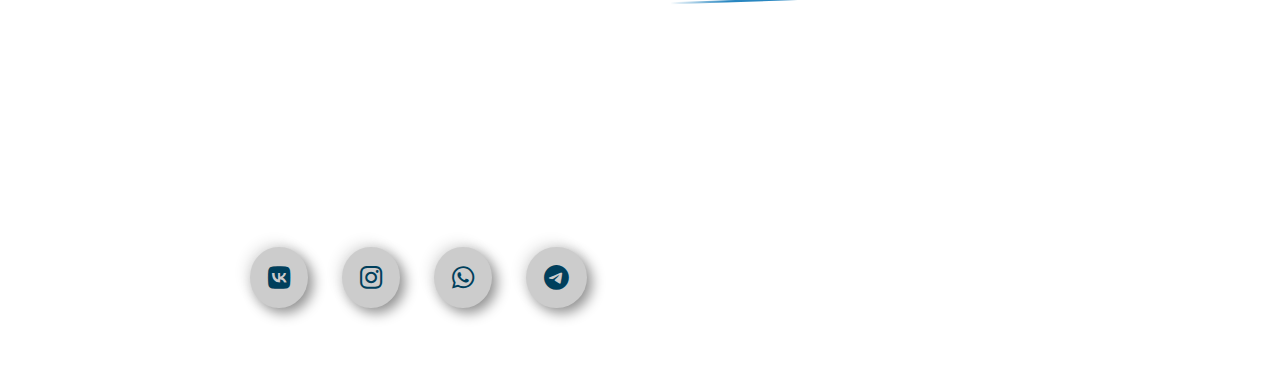
==== commit 4780d005: "7" ====
--- a/index.html
+++ b/index.html
@@ -71,101 +71,101 @@
         </main>
       </div>
       <div class="block">
-        <h2 class="menu">MENU</h2>
+        <h2 class="menu">МЕНЮ</h2>
         <ul class="boxes">
           <li class="box">
-            <h2 class="box-title">Coffee</h2>
+            <h2 class="box-title">Кофе</h2>
             <p class="prices">
-              <span>Small<em>$2</em></span> <span>Large<em>$4</em></span>
+              <span>Маленький<em>$2</em></span> <span>Большой<em>$4</em></span>
             </p>
             <dl>
-              <dt>House Blend</dt>
+              <dt>Домашняя смесь</dt>
               <dd class="description">
-                <p>Smoky, strong, and assertive, just like us.</p>
+                <p>Дымный, сильный и напористый, как и мы.</p>
               </dd>
-              <dt>Organic French Roast</dt>
+              <dt>Органическая французская обжарка</dt>
               <dd class="description">
-                <p>Smooth and mellow with hints of molasses.</p>
+                <p>Гладкий и мягкий с оттенками патоки.</p>
               </dd>
-              <dt>Organic Decaf</dt>
+              <dt>Органический кофе без кофеина</dt>
               <dd class="description">
-                <p>Full bodied and rich, we promise you won't miss the caffiene.</p>
+                <p>Насыщенный и богатый, мы обещаем, что вы не будете скучать по кофеину.</p>
               </dd>
             </dl>
           </li>
 
           <li class="box">
-            <h2 class="box-title">Espresso Drinks</h2>
+            <h2 class="box-title">Эспрессо Напитки</h2>
             <p class="prices">
-              <span>Small<em>$3</em></span> <span>Large<em>$5</em></span>
+              <span>Маленький<em>$3</em></span> <span>Большой<em>$5</em></span>
             </p>
             <dl>
-              <dt>Machiatto</dt>
+              <dt>Макиато</dt>
               <dd class="description">
-                <p>Espressso and steamed milk, served in a demitasse cup. <span class="note">(Size Small Only)</span></p>
+                <p>Эспрессо и вспененное молоко, подается в чашке демитассе.<span class="note">(Только маленький размер)</span></p>
               </dd>
-              <dt>Latte</dt>
+              <dt>Латте</dt>
               <dd class="description">
-                <p>Espresso with steamed milk, and sometimes a little art on top.</p>
+                <p>Эспрессо с вспененным молоком, а иногда и немного искусства сверху.</p>
               </dd>
-              <dt>Mocha</dt>
+              <dt>Мокко</dt>
               <dd class="description">
-                <p>Espresso with steamed chocolate milk and whipped cream. Also available with white chocolate milk.</p>
+                <p>Эспрессо с вспененным шоколадным молоком и взбитыми сливками. Также доступен с белым молочным шоколадом.</p>
               </dd>
-              <dt>Americano</dt>
+              <dt>Американо</dt>
               <dd class="description">
-                <p>1 shot espresso, two shots hot water.</p>
+                <p>1 порция эспрессо, две порции горячей воды.</p>
               </dd>
             </dl>
           </li>
 
           <li class="box">
-            <h2 class="box-title">Tea</h2>
-            <p class="tip">Served to brave people in our notorious antique tea cups.</p>
+            <h2 class="box-title">Чай</h2>
+            <p class="tip">Подается смельчакам в наших пресловутых старинных чайных чашках.</p>
             <p class="prices">
-              <span>Per Cup<em>$2</em></span> <span class="note"><em>$200</em>if you break the cup</span>
+              <span>За чашку<em>$2</em></span> <span class="note"><em>$200</em>если ты разобьешь чашку</span>
             </p>
             <dl>
-              <dt>Earl Grey</dt>
+              <dt>Эрл Грей</dt>
               <dd class="description">
-                <p>Black tea fragranced with bergamot.</p>
+                <p>Черный чай с ароматом бергамота.</p>
               </dd>
-              <dt>Ginger Hibiscus</dt>
+              <dt>Имбирный гибискус</dt>
               <dd class="description">
-                <p>Floral, tart, and spicy. Caffeine free.</p>
+                <p>Цветочный, терпкий и пряный. Без кофеина.</p>
               </dd>
-              <dt>Cascade Green</dt>
+              <dt>Каскад Грин</dt>
               <dd class="description">
-                <p>A blend of green teas hand selected by our master teamaker.</p>
+                <p>Смесь зеленых чаев, отобранных вручную нашим мастером-чайником.</p>
               </dd>
-              <dt>Chamomile</dt>
+              <dt>Ромашка</dt>
               <dd class="description">
-                <p>Soothing and slightly sweet. Try it with honey! Caffeine free.</p>
+                <p>Успокаивающий и слегка сладкий. Попробуйте с медом! Без кофеина.</p>
               </dd>
             </dl>
           </li>
 
           <li class="box">
-            <h2 class="box-title">From the Bakery</h2>
+            <h2 class="box-title">Из пекарни</h2>
             <p class="prices">
-              <span>Cookies<em>$2</em></span> <span>Muffins &amp; Pastries<em>$3</em></span>
+              <span>Печенье<em>$2</em></span> <span>Маффины &amp; Выпечка<em>$3</em></span>
             </p>
             <dl>
-              <dt>Mallory's Famous Snickerdoodles</dt>
+              <dt>Знаменитые сникердудлы Мэллори</dt>
               <dd class="description">
-                <p>Creamy cinnamony goodness made from scratch with our founder Mallory's prizewinning recipe.</p>
+                <p>Сливочное лакомство с корицей, приготовленное с нуля по удостоенному наград рецепту нашего основателя Мэллори.</p>
               </dd>
-              <dt>Oatmeal Cookie</dt>
+              <dt>Овсяное печенье</dt>
               <dd class="description">
-                <p>Packed with rolled oats, raisins, and cranberries, these monster cookies are (almost) good for ya!</p>
+                <p>Эти чудовищные печенья, наполненные овсяными хлопьями, изюмом и клюквой, (почти) хороши для вас!</p>
               </dd>
-              <dt>Mixed Berry Muffins</dt>
+              <dt>Смешанные ягодные кексы</dt>
               <dd class="description">
-                <p>Filled with the best berries of the season and topped with a crumb crust.</p>
+                <p>С начинкой из лучших сезонных ягод и посыпанной хрустящей корочкой.</p>
               </dd>
-              <dt>Croissant</dt>
+              <dt>Круассан</dt>
               <dd class="description">
-                <p>Our oversized croissants are buttery, flaky, and usually all sold out by 7 a.m.</p>
+                <p>Наши негабаритные круассаны маслянистые, слоеные и обычно все раскупаются к 7 утра.</p>
               </dd>
             </dl>
           </li>
--- a/style.css
+++ b/style.css
@@ -6,6 +6,20 @@
 @font-face {
   font-family: "Font-Awesome";
   src: url(./fonts/icon-fonts/fa-brands-400.woff2);
+}
+
+@font-face {
+  font-family: "pir";
+  src: url(./fonts/pir.woff) format("woff");
+  font-weight: normal;
+  font-style: normal;
+}
+
+@font-face {
+  font-family: "gal";
+  src: url(./fonts/gal.woff) format("woff");
+  font-weight: normal;
+  font-style: normal;
 }
 
 @font-face {
@@ -293,7 +307,7 @@
 .info-content {
   display: flex;
   justify-content: space-evenly;
-  margin-top: 70px;
+  margin: 70px 0;
 }
 
 .info-content__card {
@@ -419,13 +433,13 @@
 
 .menu {
   text-align: center;
-  font-family: "Nunito-Bold";
-  font-size: 40px;
+  font-family: "pir";
+  font-size: 60px;
   color: #003f5c;
 }
 
 .box-title {
-  font-family: "Nunito-Bold";
+  font-family: "gal";
 
   color: #003f5c;
   font-weight: normal;
@@ -433,7 +447,7 @@
   padding: 0 0.5em 0.15em 1.2em;
   border-bottom: 2px solid rgb(41, 135, 193);
   border-image-slice: 1;
-  border-image-source: linear-gradient(90deg, transparent, aqua 10%, aqua 90%, #ff000000);
+  border-image-source: linear-gradient(90deg, transparent, rgb(41, 135, 193) 10%, rgb(41, 135, 193) 90%, #ff000000);
   width: calc(100% + 0.75em);
 }
 
@@ -445,7 +459,7 @@
 } */
 
 ul.boxes {
-  font-family: "Nunito-Regular";
+  font-family: "gal";
   margin: 0;
   padding: 0;
   list-style: none;
@@ -462,7 +476,7 @@
   border-left: 2px solid rgb(41, 135, 193);
   border-image-slice: 1;
   border-right: 2px solid rgb(41, 135, 193);
-  border-image-source: linear-gradient(180deg, transparent, aqua 20%, aqua 60%, #ffffff00 90%);
+  border-image-source: linear-gradient(180deg, transparent, rgb(41, 135, 193) 20%, rgb(41, 135, 193) 60%, #ffffff00 90%);
   padding-right: 1em;
   padding-bottom: 4em;
 }
@@ -473,7 +487,7 @@
   width: calc(100% + 4em);
   border-bottom: 2px solid rgb(41, 135, 193);
   border-image-slice: 1;
-  border-image-source: linear-gradient(90deg, transparent, aqua 15%, aqua 85%, #ffffff00);
+  border-image-source: linear-gradient(90deg, transparent, rgb(41, 135, 193) 15%, rgb(41, 135, 193) 85%, #ffffff00);
   margin-left: -2em;
   height: 0.75em;
 }
@@ -523,7 +537,7 @@
 }
 
 dd.description:before {
-  color: #ff0000b6;
+  color: #ff000097;
   float: left;
   margin-right: 0.25em;
   margin-left: -1.05em;
